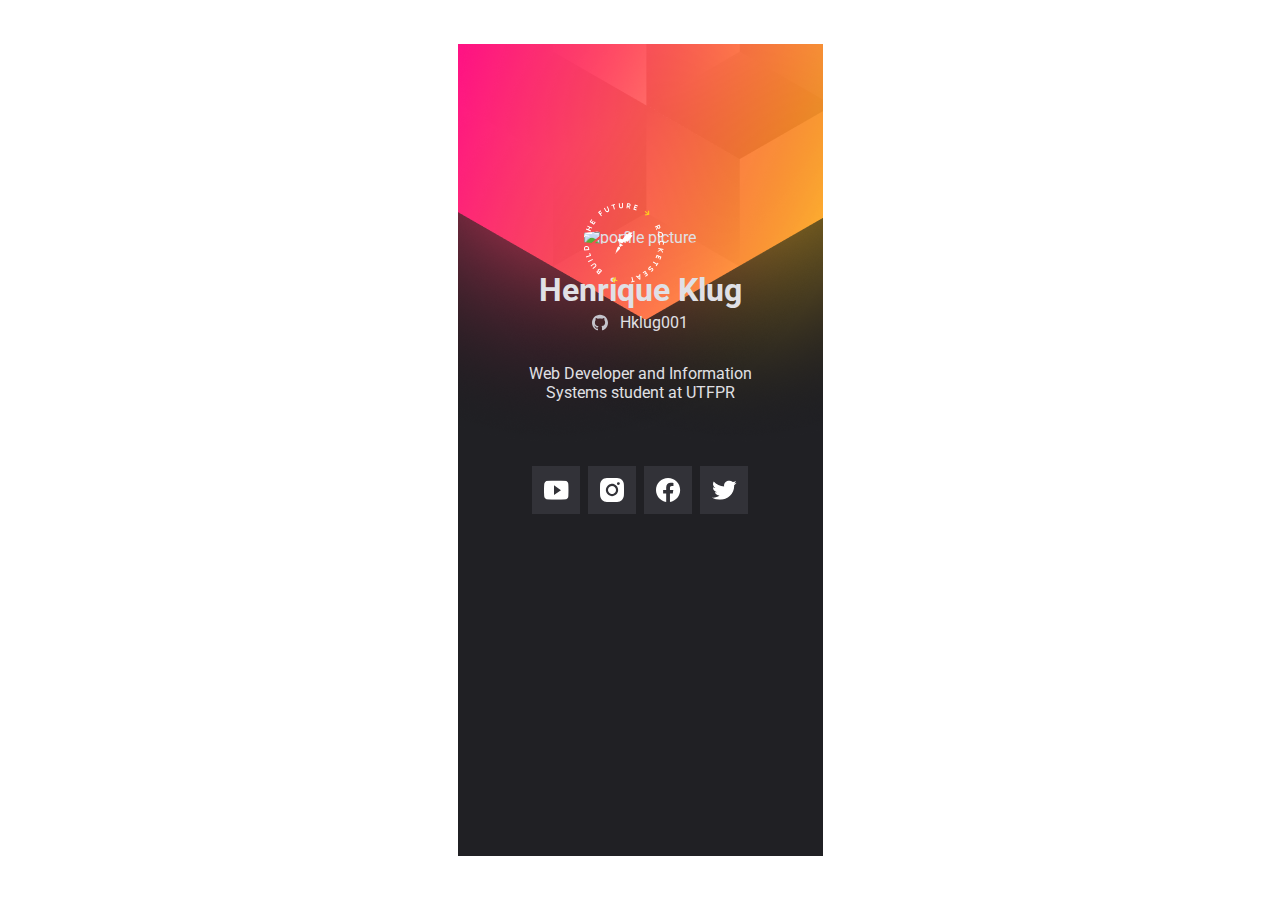
==== index.html @ 26e71914 "modify index.html, style.css and remove /docs" ====
<!DOCTYPE html>
<html lang="en">

<head>
    <meta charset="UTF-8">
    <meta http-equiv="X-UA-Compatible" content="IE=edge">
    <meta name="viewport" content="width=device-width, initial-scale=1.0">
    <title>Henrique Klug - DoWhile 2021</title>
    <link rel="stylesheet" href="style.css">
</head>

<body>
    <main>
        <div class="container">
            <div class="avatar">
                <img src="images/Rocketseat.svg" alt="Rocketseat stamp" id="stamp">
                <img src="https://github.com/Hklug001.png" alt="porfile picture" id="picture">
            </div>
            <div class="description">
                <h1>Henrique Klug</h1>
                <a href="https://github.com/Hklug001" target="_blank" id="github">
                    <img src="images/GitHub.svg" alt="github icon" id="icon">Hklug001
                </a>
                <p id="information">Web Developer and Information Systems student at UTFPR</p>
            </div>
            <ul id="socialMedia">
                <li class="youtube">
                    <a href="https://www.youtube.com/channel/" target="_blank">
                        <img src="images/Group 6423.svg" alt="youtube logo">
                    </a>
                </li>
                <li class="instagram">
                    <a href="https://www.instagram.com/" target="_blank">
                        <img src="images/Group 6424.svg" alt="instagram logo">
                    </a>
                </li>
                <li class="facebook">
                    <a href="https://www.facebook.com/" target="_blank">
                        <img src="images/Group 6422.svg" alt="facebook logo">
                    </a>
                </li>
                <li class="twitter">
                    <a href="https://www.twitter.com/" target="_blank">
                        <img src="images/Group 6421.svg" alt="twitter logo">
                    </a>
                </li>
            </ul>
        </div>
    </main>
    <script>
        const userNames = {
            youtube: "UCEygkGwvkfbLilTlt96K-Lg",
            instagram: "henri_klug",
            facebook: "100004104861949",
            twitter: "KlugHenrique"
        }

        function addSocialLinks() {
            for (let li of socialMedia.children) {
                const social = li.getAttribute('class');
                li.children[0].href += `${userNames[social]}`;
            }
        }

        addSocialLinks();
    </script>
</body>

</html>
---- style.css ----
@import url('https://fonts.googleapis.com/css2?family=Roboto&display=swap');

*{
    margin: 0;
}

html, body{
    height: 100%;
}

body{
    display: grid;
    place-items: center;
    font-family: 'Roboto', sans-serif;
    -webkit-font-smoothing: antialiased;
    --grey: hsla(240, 9%, 89%, 1);
    --black: hsla(240, 6%, 13%, 1);
}

main{
    background: url(images/Background.png);
    width: 365px;
    height: 812px;
}

.container{
    max-width: 250px;
    margin-left: auto;
    margin-right: auto;
    text-align: center;
    color:var(--grey);
}

.avatar{
    width: 10rem;
    margin: 11.5rem auto 0;
    position: relative;
}

.description{
    margin-top: 1.5rem;
}

#stamp{
    position: absolute;
    top: -25px;
    z-index: 1;
}

#picture{
    width: 10rem;
    height: 11.5rem;
    object-fit: cover;
    clip-path: polygon(50% 0, 100% 25%, 100% 75%, 50% 100%, 0 75%, 0 25%);
}

#name{
    font-size: 1.5rem;
}

#github{
    margin-top: 0.25rem;
    text-decoration: none;
    color: var(--grey);
    display: flex;
    justify-content: center;
    gap: 0.75rem;
}

#information{
    margin-top: 2rem;
}

#socialMedia{
    margin-top: 4rem;
    list-style: none;
    padding: 0;

    display: flex;
    justify-content: center;
    gap:0.5rem;
}
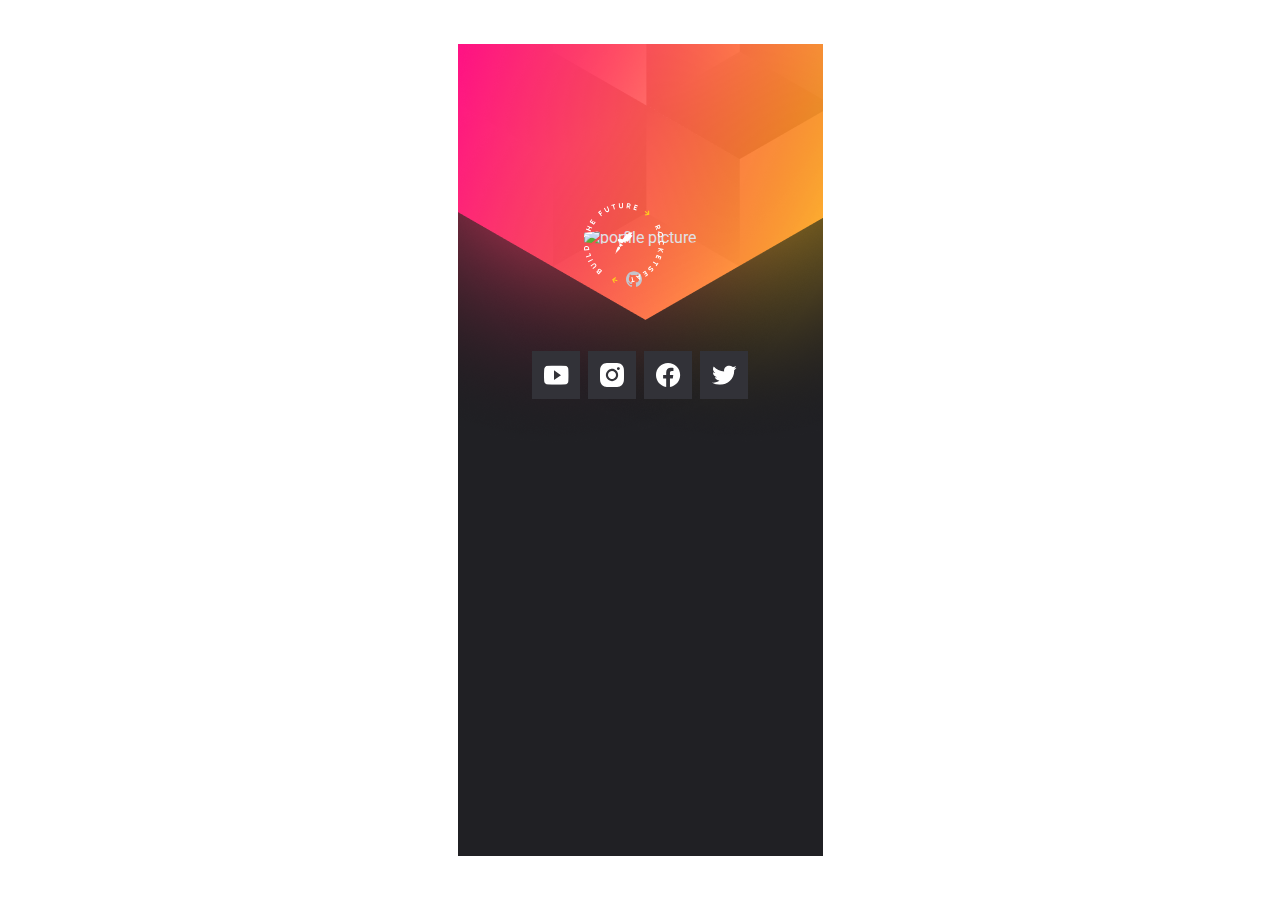
==== commit 93f1f087: "modify index.html" ====
--- a/index.html
+++ b/index.html
@@ -14,32 +14,33 @@
         <div class="container">
             <div class="avatar">
                 <img src="images/Rocketseat.svg" alt="Rocketseat stamp" id="stamp">
-                <img src="https://github.com/Hklug001.png" alt="porfile picture" id="picture">
+                <img src="" alt="porfile picture" id="picture">
             </div>
             <div class="description">
-                <h1>Henrique Klug</h1>
-                <a href="https://github.com/Hklug001" target="_blank" id="github">
-                    <img src="images/GitHub.svg" alt="github icon" id="icon">Hklug001
+                <h1 id="myName"></h1>
+                <a href="" target="_blank" id="github">
+                    <img src="images/GitHub.svg" alt="github icon" id="icon">
+                    <span id="userTag"></span>
                 </a>
-                <p id="information">Web Developer and Information Systems student at UTFPR</p>
+                <p id="information"></p>
             </div>
-            <ul id="socialMedia">
-                <li class="youtube">
+            <ul class="social-media" id="socialMedia">
+                <li class="social-media-links" id="youtube">
                     <a href="https://www.youtube.com/channel/" target="_blank">
                         <img src="images/Group 6423.svg" alt="youtube logo">
                     </a>
                 </li>
-                <li class="instagram">
+                <li class="social-media-links" id="instagram">
                     <a href="https://www.instagram.com/" target="_blank">
                         <img src="images/Group 6424.svg" alt="instagram logo">
                     </a>
                 </li>
-                <li class="facebook">
+                <li class="social-media-links" id="facebook">
                     <a href="https://www.facebook.com/" target="_blank">
                         <img src="images/Group 6422.svg" alt="facebook logo">
                     </a>
                 </li>
-                <li class="twitter">
+                <li class="social-media-links" id="twitter">
                     <a href="https://www.twitter.com/" target="_blank">
                         <img src="images/Group 6421.svg" alt="twitter logo">
                     </a>
@@ -47,23 +48,7 @@
             </ul>
         </div>
     </main>
-    <script>
-        const userNames = {
-            youtube: "UCEygkGwvkfbLilTlt96K-Lg",
-            instagram: "henri_klug",
-            facebook: "100004104861949",
-            twitter: "KlugHenrique"
-        }
-
-        function addSocialLinks() {
-            for (let li of socialMedia.children) {
-                const social = li.getAttribute('class');
-                li.children[0].href += `${userNames[social]}`;
-            }
-        }
-
-        addSocialLinks();
-    </script>
+    <script src="main.js"></script>
 </body>
 
 </html>